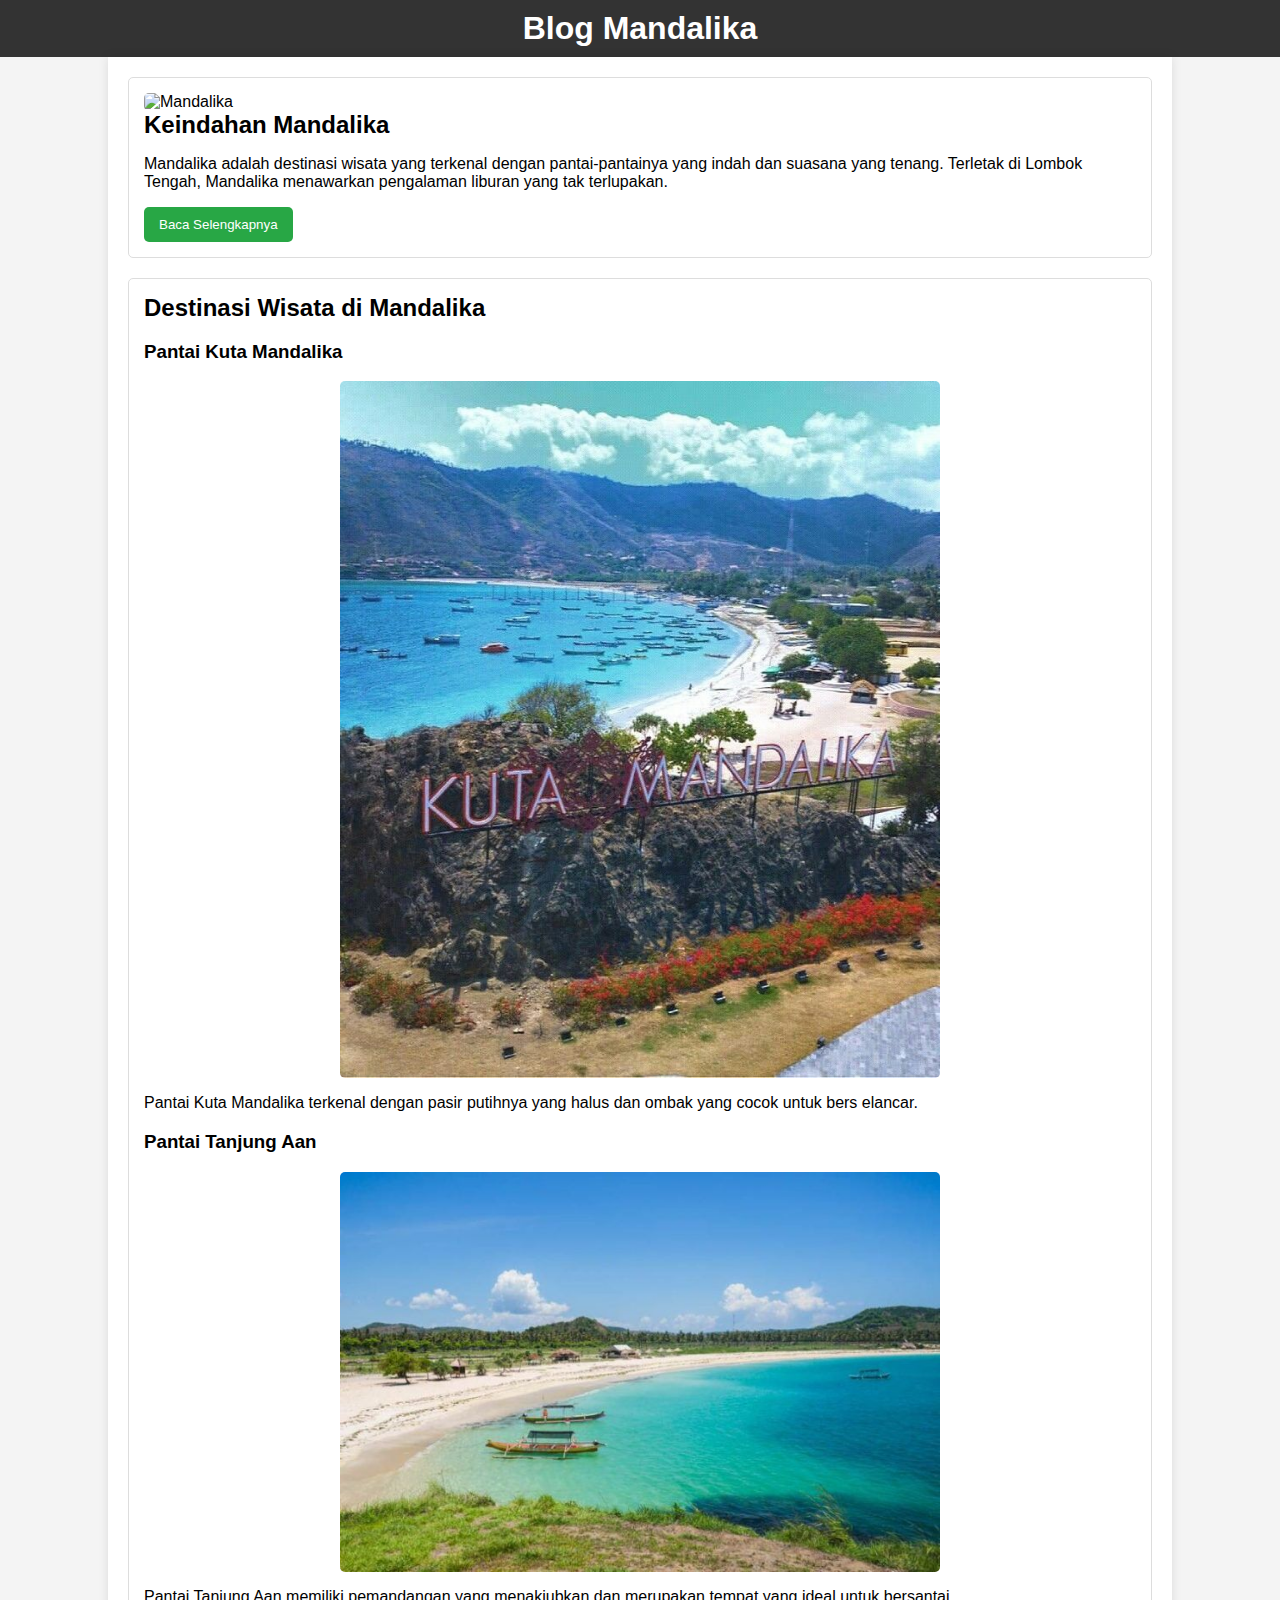
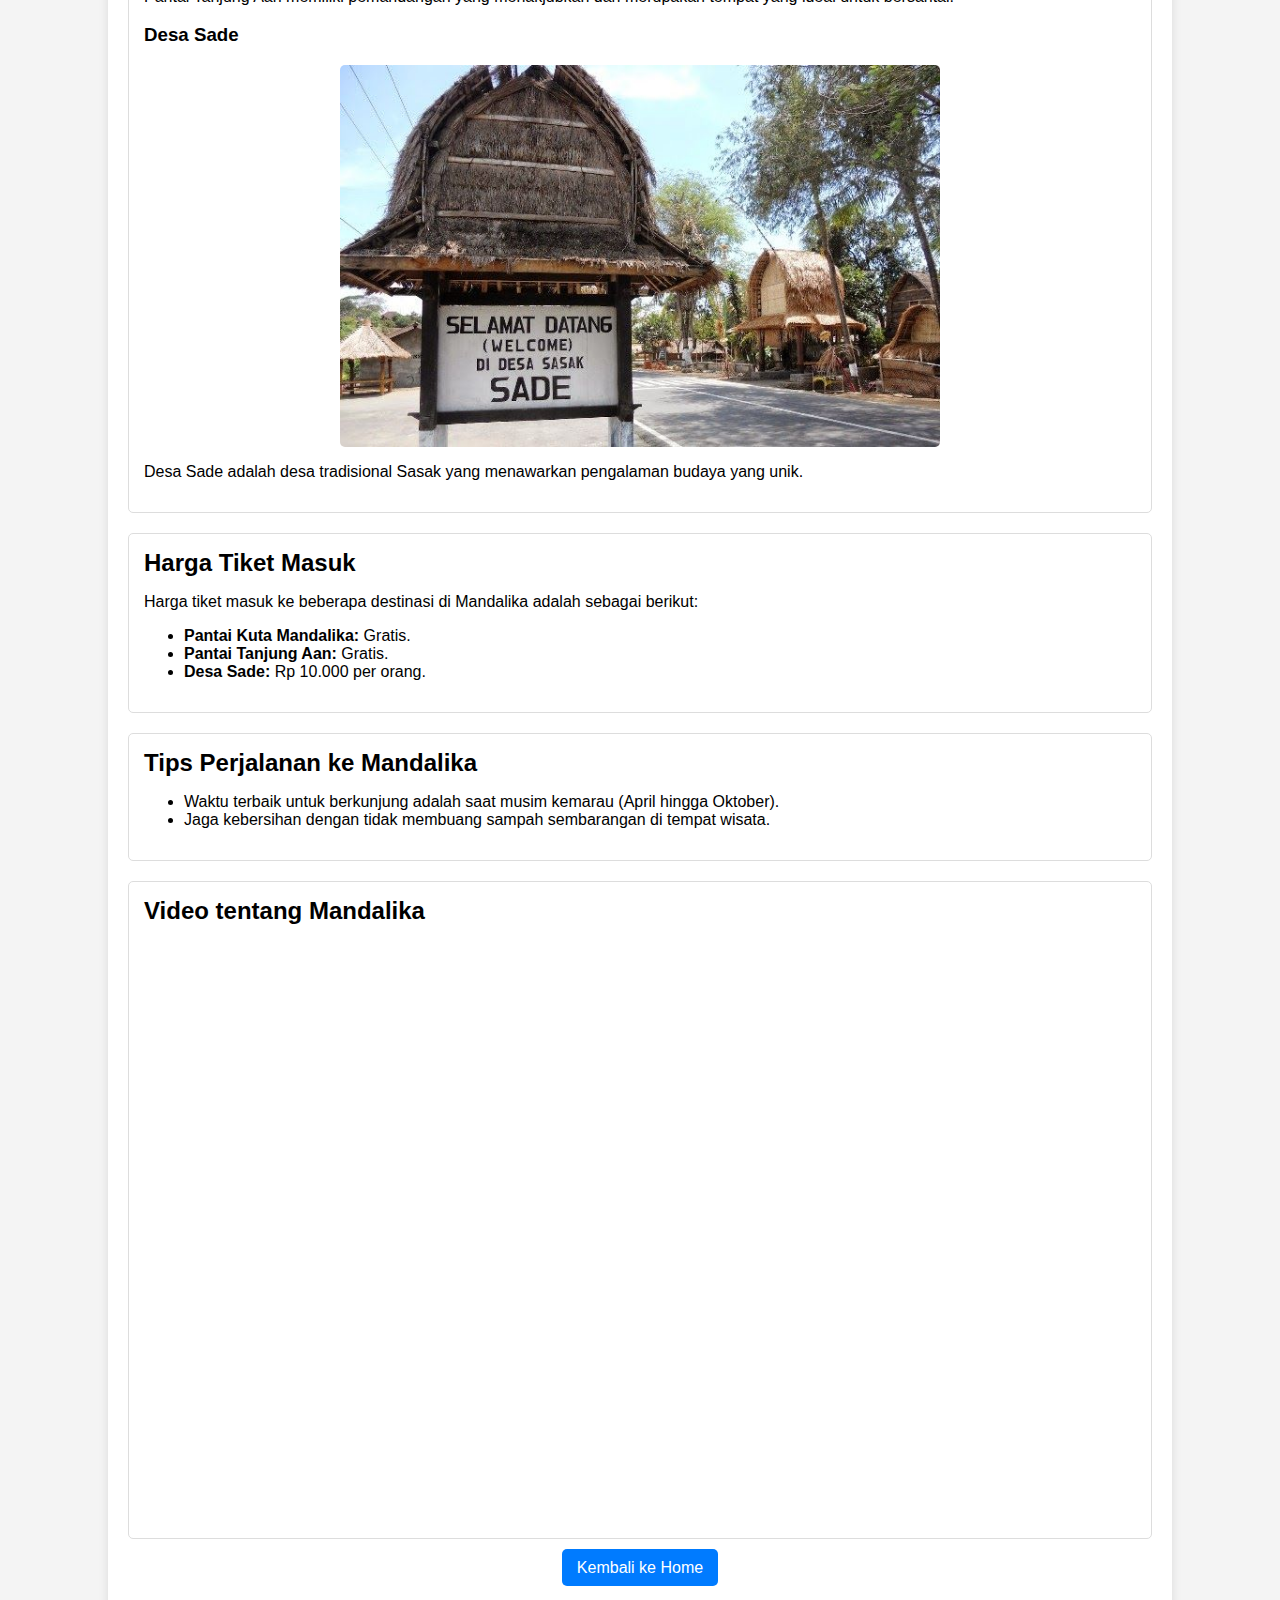
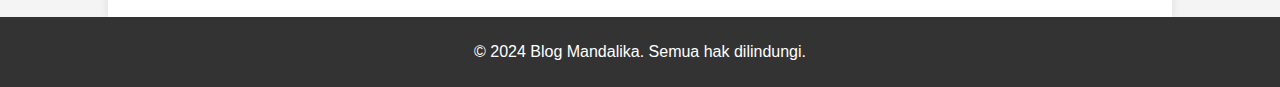
==== mandalika.html @ cddc7ad4 "Add files via upload" ====
<!DOCTYPE html>
<html lang="id">
<head>
    <meta charset="UTF-8">
    <meta name="viewport" content="width=device-width, initial-scale=1.0">
    <title>Blog Mandalika</title>
    <style>
        body {
            font-family: Arial, sans-serif;
            margin: 0;
            padding: 0;
            background-color: #f4f4f4;
        }
        header {
            background: #333;
            color: #fff;
            padding: 10px 0;
            text-align: center;
        }
        .container {
            width: 80%;
            margin: auto;
            overflow: hidden;
            padding: 20px;
            background: #fff;
            box-shadow: 0 0 10px rgba(0, 0, 0, 0.1);
        }
        h1, h2 {
            margin: 0;
        }
        .post {
            margin-bottom: 20px;
            padding: 15px;
            border: 1px solid #ddd;
            border-radius: 5px;
        }
        .post h2 {
            margin-top: 0;
        }
        footer {
            text-align: center;
            padding: 10px 0;
            background: #333;
            color: #fff;
            position: relative;
            bottom: 0;
            width: 100%;
        }
        button {
            padding: 10px 15px;
            background: #28a745;
            color: white;
            border: none;
            border-radius: 5px;
            cursor: pointer;
        }
        button:hover {
            background: #218838;
        }
        .img-mandalika {
            display: block;
            margin: 0 auto;
            width: 100%; /* Memastikan gambar mengisi lebar penuh */
            height: auto; /* Tinggi otomatis untuk menjaga proporsi */
            max-height: 1200px; /* Atur tinggi maksimum sesuai kebutuhan */
            object-fit: cover; /* Memastikan gambar mengisi area tanpa terpotong */
            border-radius: 5px;
        }
        .img-responsive {
            display: block;
            margin: 0 auto;
            width: 100%;
            max-width: 600px;
            height: auto;
            object-fit: cover;
            border-radius: 5px;
        }
        .video-container {
            position: relative;
            padding-bottom: 56.25%; /* 16:9 */
            height: 0;
            overflow: hidden;
            max-width: 100%;
            margin: 20px 0;
        }
        .video-container iframe {
            position: absolute;
            top: 0;
            left: 0;
            width: 100%;
            height: 100%;
        }
        .back-home {
            margin: 20px 0;
            text-align: center;
        }
        .back-home a {
            text-decoration: none;
            color: #fff;
            background: #007bff;
            padding: 10px 15px;
            border-radius: 5px;
        }
        .back-home a:hover {
            background: #0056b3;
        }
    </style>
</head>
<body>

<header>
    <h1>Blog Mandalika</h1>
</header>

<div class="container">
    <div class="post">
        <img class="img-mandalika" src="asset/mandalika.jpg" alt="Mandalika">
        <h2>Keindahan Mandalika</h2>
        <p>Mandalika adalah destinasi wisata yang terkenal dengan pantai-pantainya yang indah dan suasana yang tenang. Terletak di Lombok Tengah, Mandalika menawarkan pengalaman liburan yang tak terlupakan.</p>
        <button onclick="showMore()">Baca Selengkapnya</button>
        <p id="more" style="display:none;">Mandalika juga dikenal sebagai lokasi MotoGP dan memiliki banyak resort mewah serta tempat wisata menarik lainnya.</p>
    </div>

    <div class="post">
        <h2>Destinasi Wisata di Mandalika</h2>
        
        <h3>Pantai Kuta Mandalika</h3>
        <img class="img-responsive" src="asset/pantai kuta.jpg" alt="Pantai Kuta Mandalika">
        <p>Pantai Kuta Mandalika terkenal dengan pasir putihnya yang halus dan ombak yang cocok untuk bers elancar.</p>

        <h3>Pantai Tanjung Aan</h3>
        <img class="img-responsive" src="asset/pantai tanjung aan.jpg" alt="Pantai Tanjung Aan">
        <p>Pantai Tanjung Aan memiliki pemandangan yang menakjubkan dan merupakan tempat yang ideal untuk bersantai.</p>

        <h3>Desa Sade</h3>
        <img class="img-responsive" src="asset/desa sade.jpg" alt="Desa Sade">
        <p>Desa Sade adalah desa tradisional Sasak yang menawarkan pengalaman budaya yang unik.</p>
    </div>

    <div class="post">
        <h2>Harga Tiket Masuk</h2>
        <p>Harga tiket masuk ke beberapa destinasi di Mandalika adalah sebagai berikut:</p>
        <ul>
            <li><strong>Pantai Kuta Mandalika:</strong> Gratis.</li>
            <li><strong>Pantai Tanjung Aan:</strong> Gratis.</li>
            <li><strong>Desa Sade:</strong> Rp 10.000 per orang.</li>
        </ul>
    </div>

    <div class="post">
        <h2>Tips Perjalanan ke Mandalika</h2>
        <ul>
            <li>Waktu terbaik untuk berkunjung adalah saat musim kemarau (April hingga Oktober).</li>
            <li>Jaga kebersihan dengan tidak membuang sampah sembarangan di tempat wisata.</li>
        </ul>
    </div>

    <div class="post">
        <h2>Video tentang Mandalika</h2>
        <div class="video-container">
            <iframe src="https://www.youtube.com/embed/no5dtX9ZQik" frameborder="0" allow="accelerometer; autoplay; clipboard-write; encrypted-media; gyroscope; picture-in-picture" allowfullscreen></iframe>
        </div>
    </div>

    <div class="back-home">
        <a href="index.html">Kembali ke Home</a>
    </div>
</div>

<footer>
    <p>&copy; 2024 Blog Mandalika. Semua hak dilindungi.</p>
</footer>

<script>
    function showMore() {
        var moreText = document.getElementById("more");
        if (moreText.style.display === "none") {
            moreText.style.display = "block";
        } else {
            moreText.style.display = "none";
        }
    }
</script>

</body>
</html>
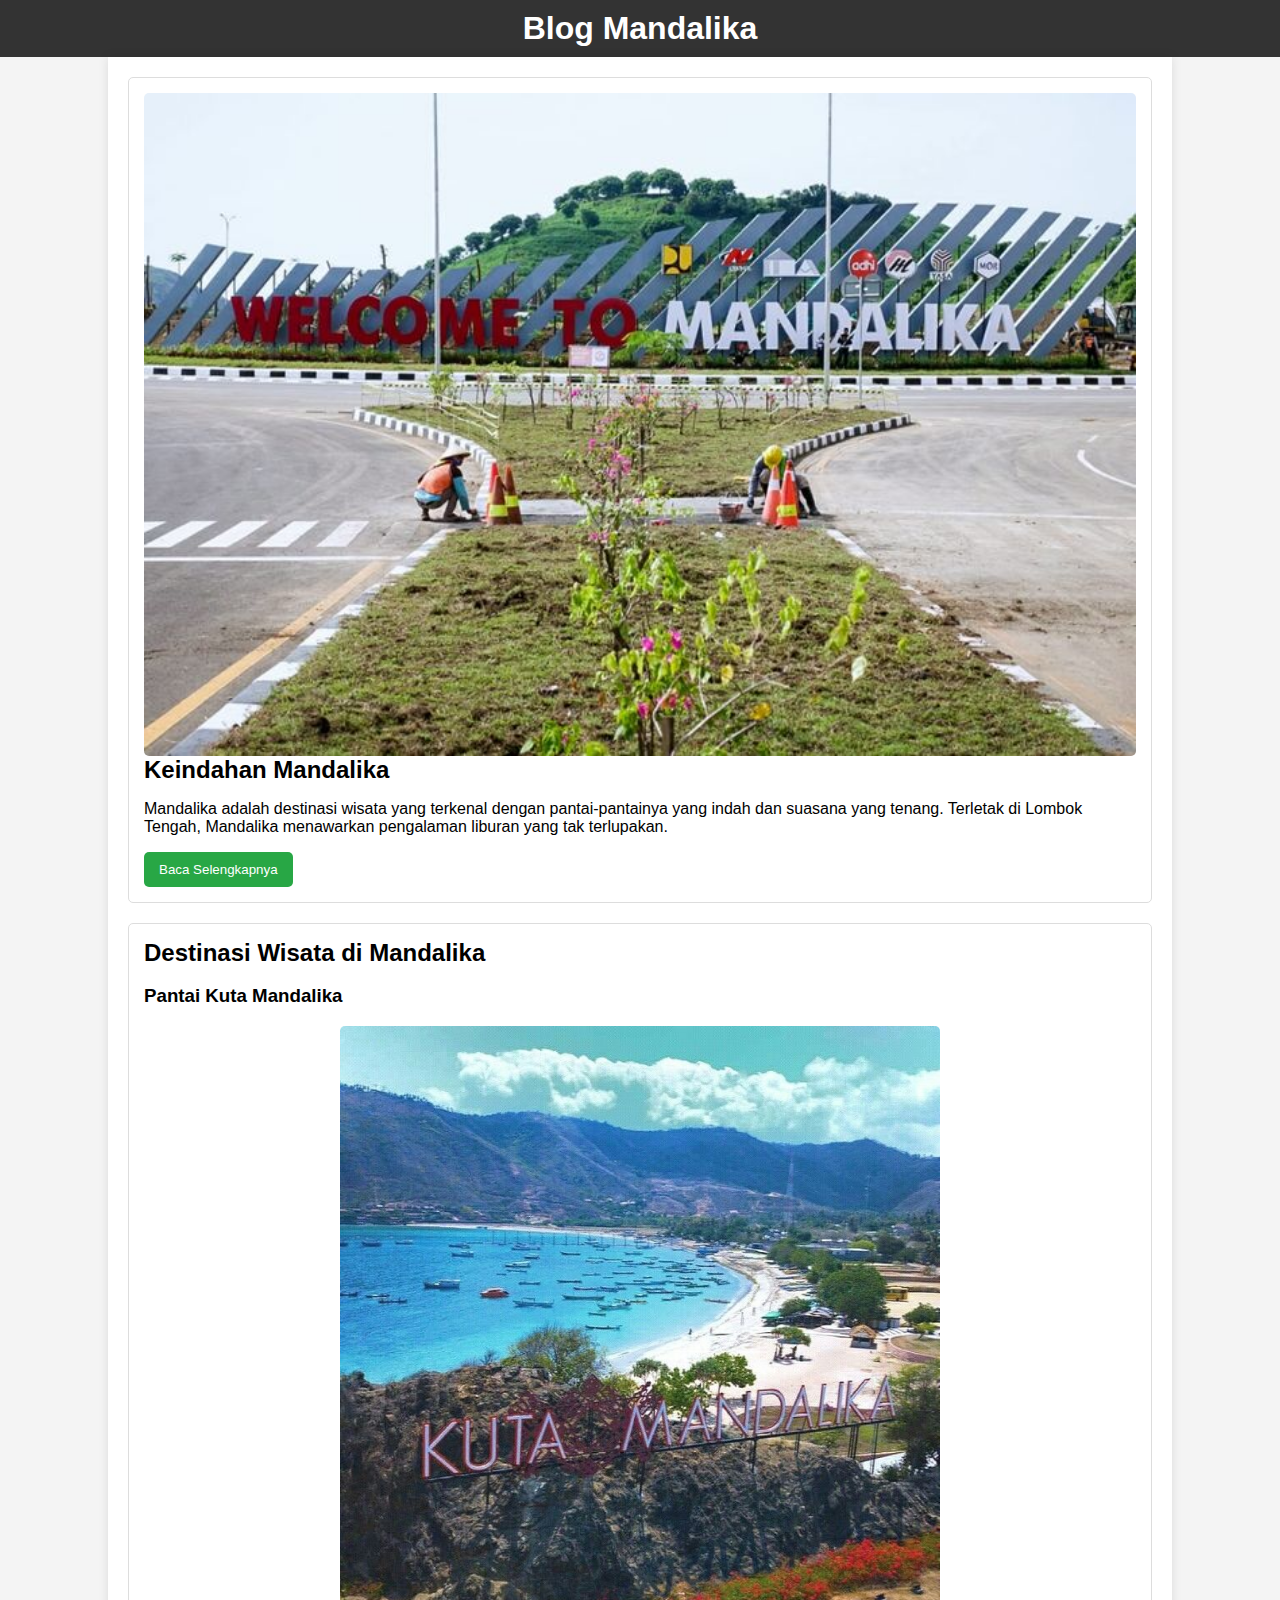
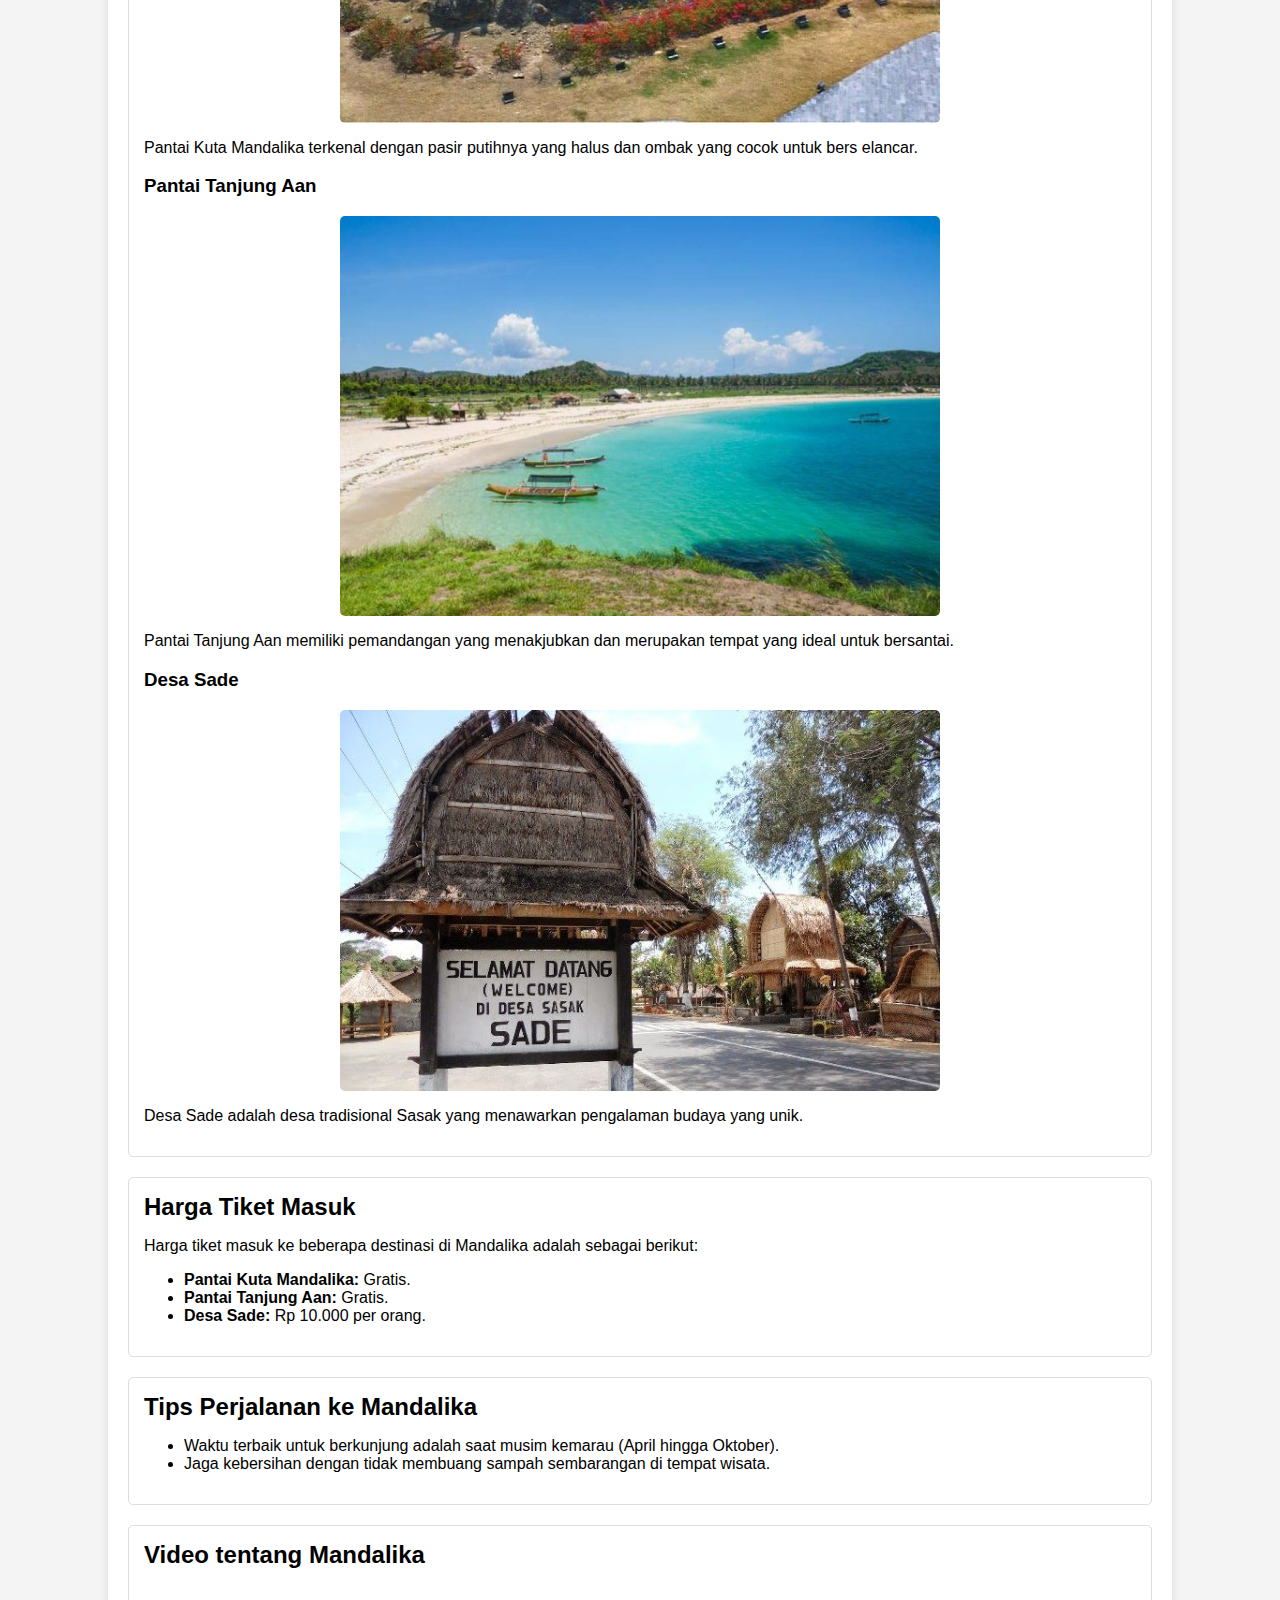
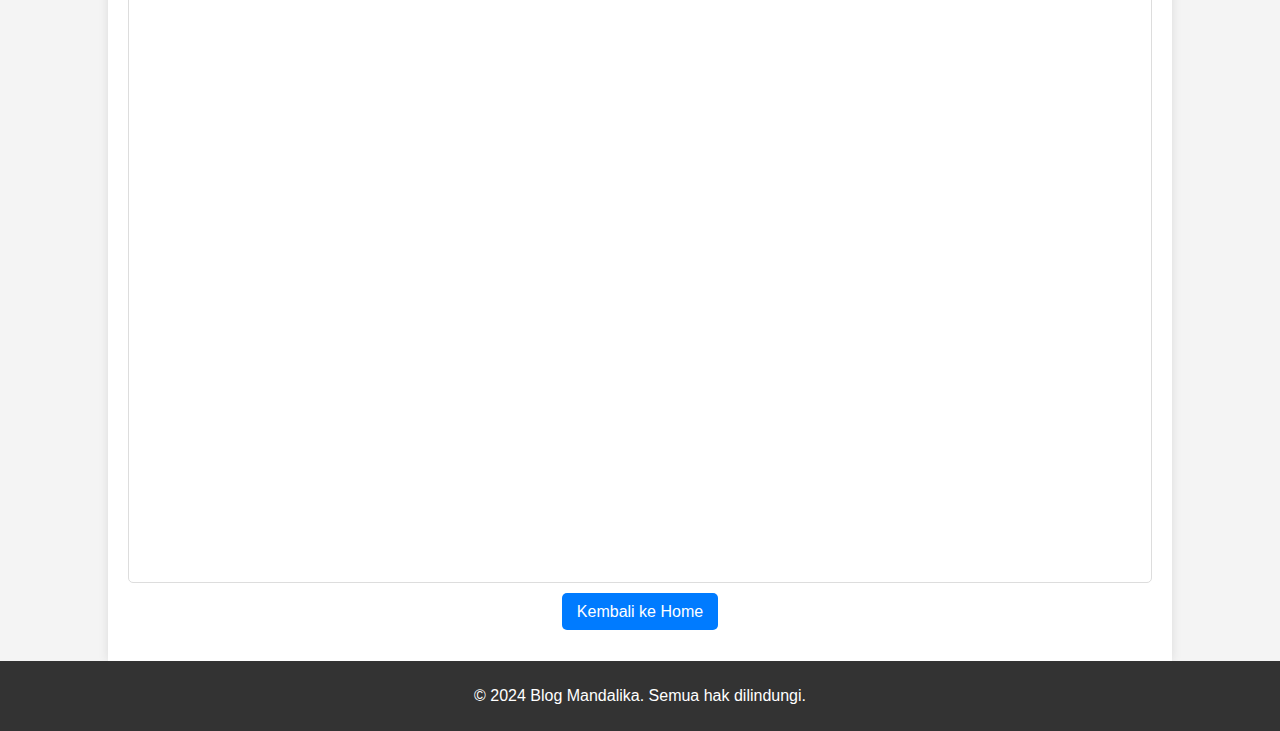
==== commit ad39a995: "mandalika.html" ====
--- a/mandalika.html
+++ b/mandalika.html
@@ -114,7 +114,7 @@
 
 <div class="container">
     <div class="post">
-        <img class="img-mandalika" src="asset/mandalika.jpg" alt="Mandalika">
+        <img class="img-mandalika" src="asset/Mandalika.jpg" alt="Mandalika">
         <h2>Keindahan Mandalika</h2>
         <p>Mandalika adalah destinasi wisata yang terkenal dengan pantai-pantainya yang indah dan suasana yang tenang. Terletak di Lombok Tengah, Mandalika menawarkan pengalaman liburan yang tak terlupakan.</p>
         <button onclick="showMore()">Baca Selengkapnya</button>
@@ -183,4 +183,4 @@
 </script>
 
 </body>
-</html>+</html>
